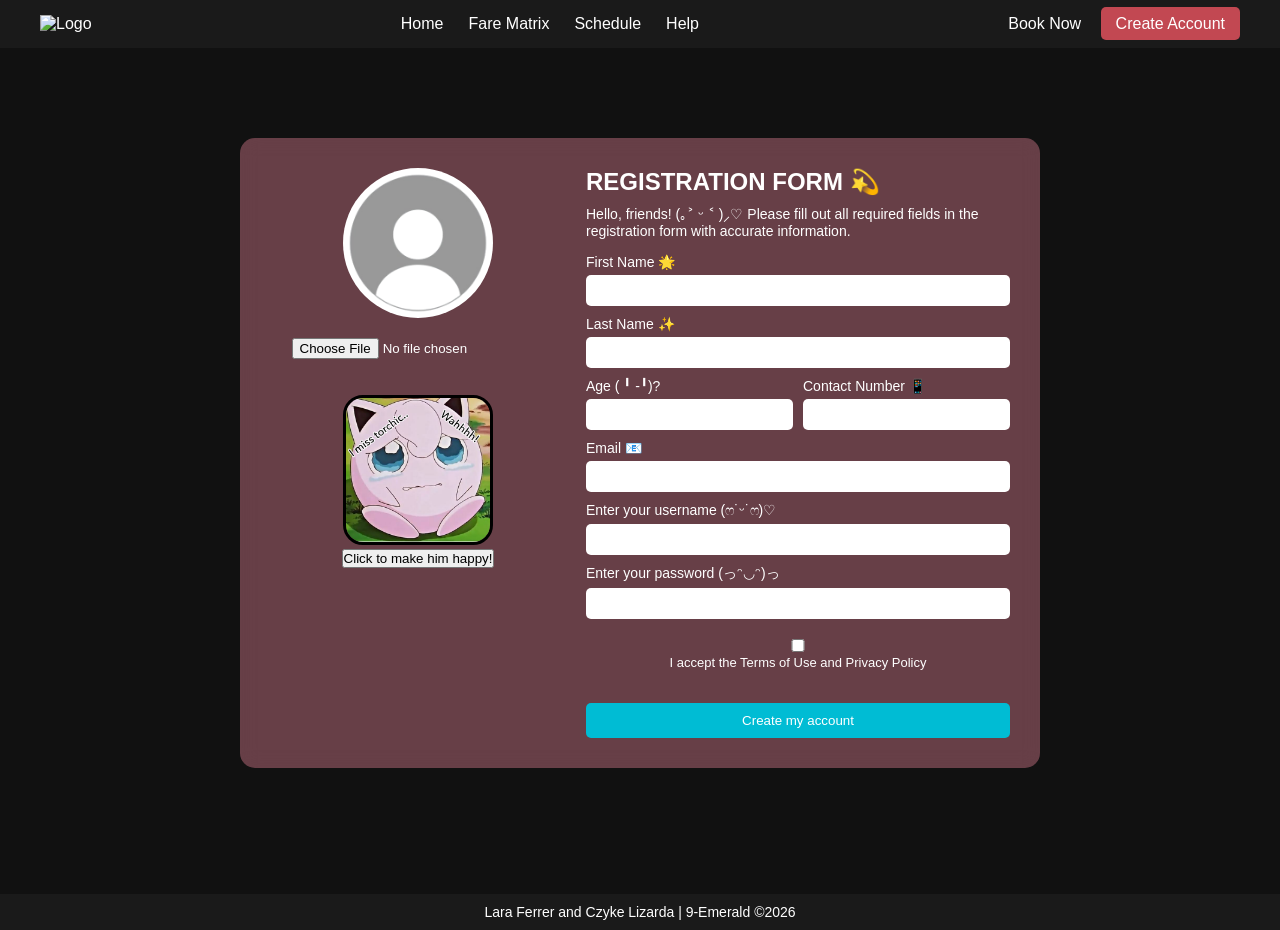
==== page1.html @ e062da01 "Update and rename pgae1.html to page1.html" ====
<!DOCTYPE html>
<html lang="en">
<head>
    <meta charset="UTF-8">
    <title>Registration Page</title>

    <link href="https://fonts.googleapis.com/css2?family=Quicksand:wght@400;600;700&display=swap" rel="stylesheet">
    <link rel="stylesheet" href="styles.css">
</head>
<body>
   <nav class="navbar">
    <div class="logo">
        <img src="logo.png" alt="Logo">
    </div>

    <ul class="nav-links">
        <li><a href="index.html">Home</a></li>
        <li><a href="page3.html">Fare Matrix</a></li>
        <li><a href="#">Schedule</a></li>
        <li><a href="#">Help</a></li>
    </ul>

    <div class="nav-buttons">
        <a href="#" class="book">Book Now</a>
        <a href="page1.html" class="create-btn">Create Account</a>
    </div>
</nav>

    <section class="hero">

        <div class="registration-card">

            <div class="left-panel">
                <div class="profile-placeholder">

                <img src="pfp.png" 
                style="width: 180px;
                height: 180px;
                border-radius: 50%;
                object-fit: cover;"
                id="pfp">

                </div>
                <input type="file" id="userfile">
                <div style="text-align: center;"> 

                <br>
                <br>

                <img src="sadjp.png"
                 id="jp"
                 style="width: 150px;
                 border-radius: 20px; 
                 border-style: solid; 
                 border-color: black;">

                <button onclick="document.getElementById('jp').src='happyjp.png'">
                 Click to make him happy!</button>

                </div>
            </div>

            <div class="right-panel">
                <h1>REGISTRATION FORM 💫</h1>

                <p class="instructions">
                    Hello, friends! (｡˃ ᵕ ˂ )⸝♡ Please fill out all required fields in the registration form with accurate information.
                </p>

                <form id="form">
                    <label>First Name 🌟</label>
                    <input type="text" id="FirstName" name="FirstName">

                    <label>Last Name ✨</label>
                    <input type="text" id="LastName" name="LastName">

                    <div class="row">
                        <div>
                            <label>Age ( ╹ -╹)?</label>
                            <input type="number" id="age" name="age">
                        </div>
                        <div>
                            <label>Contact Number 📱</label>
                            <input type="text" id="ContactNumber" name="ContactNumber">
                        </div>
                    </div>

                    <label>Email 📧</label>
                    <input type="email" id="Email" name="Email">

                    <label>Enter your username (ෆ˙ᵕ˙ෆ)♡</label>
                    <input type="text" id="User" name="User">

                    <label>Enter your password (っᵔ◡ᵔ)っ</label>
                    <input type="password" id="Pass" name="Pass">

                    <div style="text-align:center" class="terms">
                        <input type="checkbox">
                        <span>I accept the Terms of Use and Privacy Policy</span>
                    </div>
                    <br>

                    <button class="submit-btn" id="button1">Create my account</button>
                </form>
            </div>

        </div>
    </section>
    <br>
    <br>

    <script>
    document.addEventListener('DOMContentLoaded', () => {
    const userfile= document.getElementById('userfile');
    const pfp = document.getElementById('pfp');

    userfile.addEventListener('change', () => {
     const newpfp = userfile.files[0];
     if (!newpfp) return;
     const url= URL.createObjectURL(newpfp);
     pfp.src=url;
    });

     const form = document.getElementById('form');
     const button1 = document.getElementById("button1");

     let x=0;
     let y=7;
     button1.disabled=false;
      
     form.addEventListener('submit', (e) => {
    e.preventDefault();
    x=0;

      const FirstName = document.getElementById("FirstName").value;
         if (FirstName === "") {
            alert("You're missing your first name!");
            return;
         }   
         x++;

         const LastName = document.getElementById("LastName").value;
         if (LastName === "") {
            alert("You're missing your last name!");
            return;
         } 
         x++;

         const ContactNumber = document.getElementById("ContactNumber").value;
         if (ContactNumber === "") {
            alert("You're missing your contact number!");
            return;
         } 
         x++; 

         const Email = document.getElementById("Email").value;
         if (Email === "") {
            alert("You're missing your email!");
            return;
         } 
         x++;

         const User = document.getElementById("User").value;
         if (User === "") {
            alert("You're missing a username!");
            return;
         } 
         x++;

         const Pass = document.getElementById("Pass").value;
         if (Pass === "") {
            alert("You're missing a password!");
            return;
         } 
         x++;
       const age = Number(document.getElementById("age").value);
      if (age < 13) {
         alert("Oops! You need to be 13 years or older to make an account!");
         return;
      }

      if (age>120) {
            alert("Please enter a valid age.");
            return;
         }
         x++;
        if (x===y) {
            button1.disabled=false;}
            
            location.reload();
       });

    });

    </script>
    <footer>
        Lara Ferrer and Czyke Lizarda | 9-Emerald ©2026
    </footer>

</body>
</html>
---- styles.css ----
* {
    margin: 0;
    padding: 0;
    box-sizing: border-box;
    font-family: Arial, sans-serif;
}

body {
    background-color: #111;
    color: white;
}

.navbar {
    display: flex;
    justify-content: space-between;
    align-items: center;
    padding: 15px 40px;
    background-color: #1a1a1a;
}

.nav-links {
    list-style: none;
    display: flex;
    gap: 25px;
}

.nav-links a {
    color: white;
    text-decoration: none;
}

.nav-buttons .book {
    margin-right: 15px;
    color: white;
    text-decoration: none;
}

.create-btn {
    background-color: #c24852;
    padding: 8px 15px;
    border-radius: 5px;
    text-decoration: none;
    color: white;
}

/* Hero Background */
.hero {
    height: 90vh;
    background: url("https://i.pinimg.com/1200x/09/6e/8d/096e8d6437d9e26e7f9ac17f3063725d.jpg") no-repeat center center/cover;
    display: flex;
    justify-content: center;
    align-items: center;
}

/* Registration Card */
.registration-card {
    display: flex;
    width: 800px;
    background: rgba(184, 107, 122, 0.517); /* <-- added transparency */
    backdrop-filter: blur(10px);
    border-radius: 15px;
    padding: 30px;
}

/* Left Panel */
.left-panel {
    width: 40%;
    text-align: center;
}

.profile-placeholder {
    width: 150px;
    height: 150px;
    background-color: rgb(255, 255, 255);
    color: black;
    border-radius: 50%;
    display: flex;
    justify-content: center;
    align-items: center;
    margin: 0 auto 20px;
    font-size: 14px;
}

.upload-btn {
    margin-top: 10px;
    background-color: #61868a;
    border: none;
    padding: 8px 12px;
    color: white;
    border-radius: 5px;
    cursor: pointer;
}

/* Right Panel */
.right-panel {
    width: 60%;
    padding-left: 20px;
}

.right-panel h1 {
    margin-bottom: 10px;
}

.instructions {
    font-size: 14px;
    margin-bottom: 15px;
}

form label {
    display: block;
    margin-top: 10px;
    font-size: 14px;
}

form input {
    width: 100%;
    padding: 8px;
    margin-top: 5px;
    border-radius: 5px;
    border: none;
}

.row {
    display: flex;
    gap: 10px;
}

.row div {
    flex: 1;
}

.terms {
    margin-top: 15px;
    font-size: 13px;
}

.submit-btn {
    width: 100%;
    margin-top: 15px;
    padding: 10px;
    background-color: #00bcd4;
    border: none;
    color: white;
    border-radius: 5px;
    cursor: pointer;
}

.cancel-btn {
    width: 100%;
    margin-top: 10px;
    padding: 10px;
    background-color: #ccc;
    border: none;
    border-radius: 5px;
    cursor: pointer;
}


footer {
    text-align: center;
    padding: 10px;
    background-color: #1a1a1a;
    font-size: 14px;
}

/* Home Page */

.home-text {
    color: black;

}

.homebg {
   height: 90vh;
    background: url("https://wallpapers.com/images/hd/jigglypuff-background-1831nr80w9atg3ku.jpg") no-repeat center center/cover;
    display: flex;
    justify-content: center;
    align-items: center;
}

.welcome-card {
    max-width: 1000px;
    justify-content: center;
    align-items: center;
    text-align: center;
    background: hsl(350, 100%, 90%);
    padding: 35px;
    border-radius: 30%; 
}

.home-button {
    background-image: linear-gradient(to right, orange);
    padding: 20px;
    max-width: 250px;
    border-radius: 30%;
}
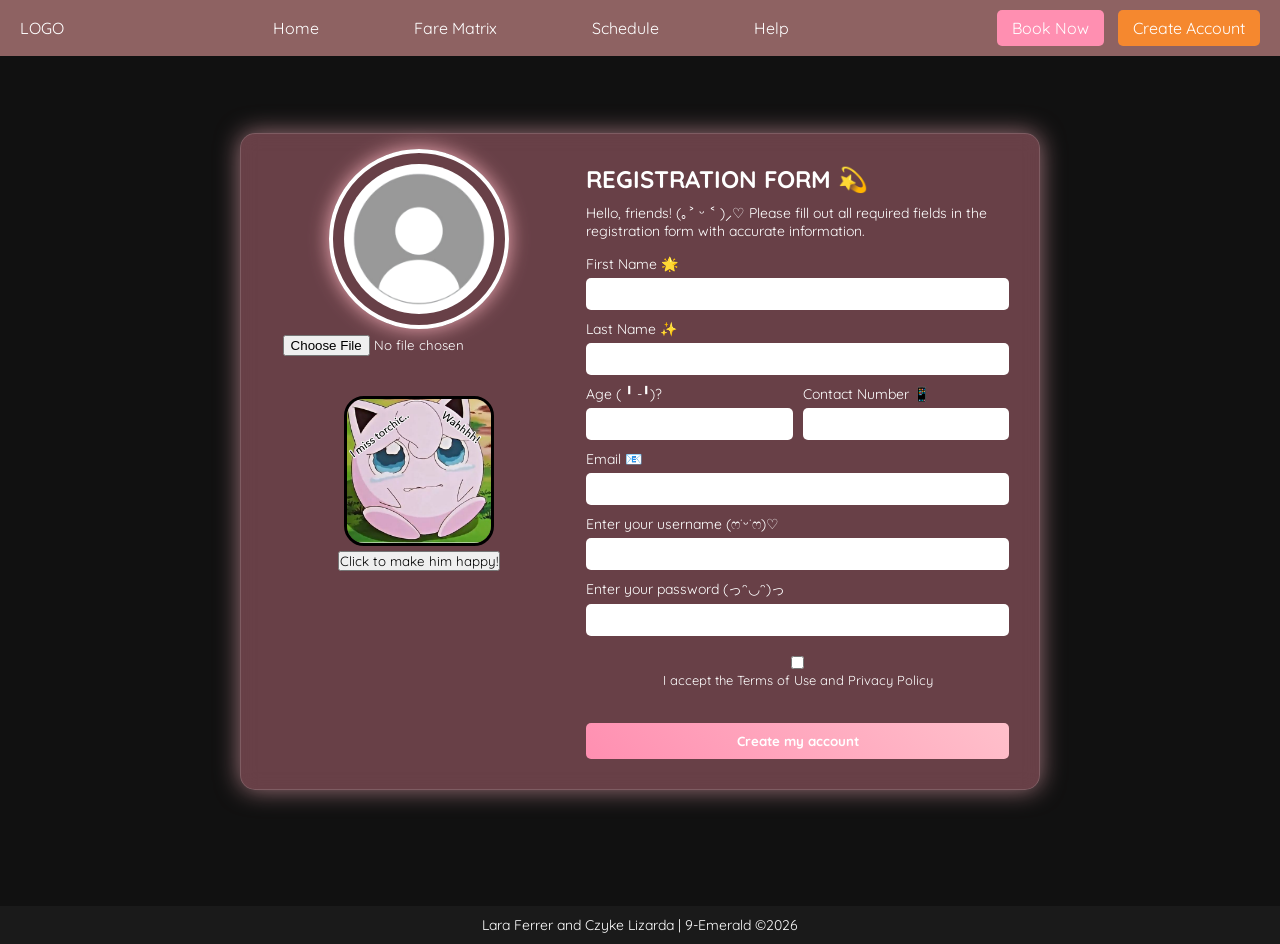
==== commit 0a4c6498: "Update page1.html" ====
--- a/page1.html
+++ b/page1.html
@@ -8,23 +8,19 @@
     <link rel="stylesheet" href="styles.css">
 </head>
 <body>
-   <nav class="navbar">
-    <div class="logo">
-        <img src="logo.png" alt="Logo">
-    </div>
-
-    <ul class="nav-links">
-        <li><a href="index.html">Home</a></li>
-        <li><a href="page3.html">Fare Matrix</a></li>
-        <li><a href="#">Schedule</a></li>
-        <li><a href="#">Help</a></li>
-    </ul>
-
-    <div class="nav-buttons">
-        <a href="#" class="book">Book Now</a>
-        <a href="page1.html" class="create-btn">Create Account</a>
-    </div>
-</nav>
+ <nav class="navbar">
+        <div class="logo">LOGO</div>
+        <ul class="nav-links">
+            <li><a href="index.html">Home</a></li>
+            <li><a href="page3.html">Fare Matrix</a></li>
+            <li><a href="page5.html">Schedule</a></li>
+            <li><a href="page2.html">Help</a></li>
+        </ul>
+        <div class="nav-buttons">
+            <a href="page3.html" class="book">Book Now</a>
+            <a href="page1.html" class="create-btn">Create Account</a>
+        </div>
+    </nav>
 
     <section class="hero">
 
@@ -110,7 +106,6 @@
     <br>
 
     <script>
-    document.addEventListener('DOMContentLoaded', () => {
     const userfile= document.getElementById('userfile');
     const pfp = document.getElementById('pfp');
 
@@ -190,7 +185,6 @@
             location.reload();
        });
 
-    });
 
     </script>
     <footer>
@@ -199,4 +193,3 @@
 
 </body>
 </html>
-
--- a/styles.css
+++ b/styles.css
@@ -2,7 +2,7 @@
     margin: 0;
     padding: 0;
     box-sizing: border-box;
-    font-family: Arial, sans-serif;
+    font-family: 'Quicksand', sans-serif;
 }
 
 body {
@@ -14,55 +14,73 @@
     display: flex;
     justify-content: space-between;
     align-items: center;
-    padding: 15px 40px;
-    background-color: #1a1a1a;
+    padding: 10px 20px; 
+    background-color: #8e6262;
+    max-height: 80px;   
+    overflow: hidden;   
 }
 
 .nav-links {
     list-style: none;
     display: flex;
-    gap: 25px;
+    gap: 15px; 
 }
 
 .nav-links a {
     color: white;
     text-decoration: none;
+    padding: 10px 40px; 
 }
 
 .nav-buttons .book {
-    margin-right: 15px;
-    color: white;
+    margin-right: 10px;
+    background-color: #ff8fb1; 
+    color: white;            
+    text-decoration: none;   
+    padding: 8px 15px;       
+    border-radius: 5px;      
+    display: inline-block;  
+}
+
+.logo img {
+    height: 91px; 
+    width: auto;
+    display: block;
+    margin-left: 20px;
+}
+
+
+.create-btn {
+    background-color: #f5882f;
+    padding: 8px 15px;
+    border-radius: 5px;
     text-decoration: none;
-}
-
-.create-btn {
-    background-color: #c24852;
-    padding: 8px 15px;
-    border-radius: 5px;
-    text-decoration: none;
-    color: white;
-}
-
-/* Hero Background */
+    color: white;
+}
+
 .hero {
-    height: 90vh;
+    min-height: 90vh;
+    padding: 40px 15px;
     background: url("https://i.pinimg.com/1200x/09/6e/8d/096e8d6437d9e26e7f9ac17f3063725d.jpg") no-repeat center center/cover;
     display: flex;
     justify-content: center;
     align-items: center;
 }
 
-/* Registration Card */
 .registration-card {
     display: flex;
-    width: 800px;
-    background: rgba(184, 107, 122, 0.517); /* <-- added transparency */
+    flex-wrap: wrap;
+    width: 100%;
+    max-width: 800px;
+    background: rgba(184, 107, 122, 0.52);
     backdrop-filter: blur(10px);
     border-radius: 15px;
     padding: 30px;
-}
-
-/* Left Panel */
+    box-shadow: 0 0 25px rgba(0,0,0,0.4);
+    border: 1px solid rgba(255,255,255,0.15);
+}
+
+
 .left-panel {
     width: 40%;
     text-align: center;
@@ -71,7 +89,7 @@
 .profile-placeholder {
     width: 150px;
     height: 150px;
-    background-color: rgb(255, 255, 255);
+    background-color: white;
     color: black;
     border-radius: 50%;
     display: flex;
@@ -91,7 +109,7 @@
     cursor: pointer;
 }
 
-/* Right Panel */
+
 .right-panel {
     width: 60%;
     padding-left: 20px;
@@ -138,7 +156,7 @@
     width: 100%;
     margin-top: 15px;
     padding: 10px;
-    background-color: #00bcd4;
+    background-color: #e66991;
     border: none;
     color: white;
     border-radius: 5px;
@@ -155,12 +173,61 @@
     cursor: pointer;
 }
 
-
 footer {
     text-align: center;
     padding: 10px;
     background-color: #1a1a1a;
     font-size: 14px;
+}
+
+@media (max-width: 700px) {
+    .registration-card {
+        flex-direction: column;
+        text-align: center;
+    }
+
+    .left-panel,
+    .right-panel {
+        width: 100%;
+        padding-left: 0;
+    }
+
+    .row {
+        flex-direction: column;
+    }
+}
+
+/* Effects and Animations */
+.registration-card{
+    box-shadow: 0 0 25px rgba(255,182,193,0.6);
+    animation: float 4s ease-in-out infinite;
+}
+
+@keyframes float{
+    0%,100%{transform:translateY(0);}
+    50%{transform:translateY(-10px);}
+}
+
+form input:focus{
+    outline:none;
+    border:2px solid #ff9eb5;
+    box-shadow:0 0 12px rgba(255,158,181,.8);
+}
+
+.submit-btn{
+    background:linear-gradient(45deg,#ff8fb1,#ffc0cb);
+    font-weight:bold;
+    transition:.25s;
+}
+
+.submit-btn:hover{
+    transform:scale(1.05);
+    box-shadow:0 0 18px rgba(255,170,200,.9);
+}
+
+#pfp{
+    border:4px solid white;
+    box-shadow:0 0 20px rgba(255,182,193,.9);
 }
 
 /* Home Page */
@@ -193,4 +260,45 @@
     padding: 20px;
     max-width: 250px;
     border-radius: 30%;
-}+}
+
+/* Help Page */
+
+.help-bg {
+   height: 90vh;
+    background: url("https://images8.alphacoders.com/561/thumb-1920-561869.jpg") no-repeat center center/cover;
+    text-align: center;
+    justify-content: center;
+    align-items: center;
+}
+
+.image-instruc {
+    height: 400px;
+
+}
+
+.prev-instruc {
+    margin-right: 20px;
+}
+
+/* Fare Guide */
+
+/* Fare Guide */
+
+.farebg {
+    height: 90vh;
+    background: url("https://images4.alphacoders.com/125/125914.jpg") no-repeat center center/cover;
+    text-align: center;
+    display: flex;
+    justify-content: center;
+    align-items: center;
+}
+
+.farebg2 {
+    background-color: rgba(249, 55, 117, 0.7);
+    padding: 100px; 
+    max-width: 50%;
+    border-radius: 20px;
+}
+
+
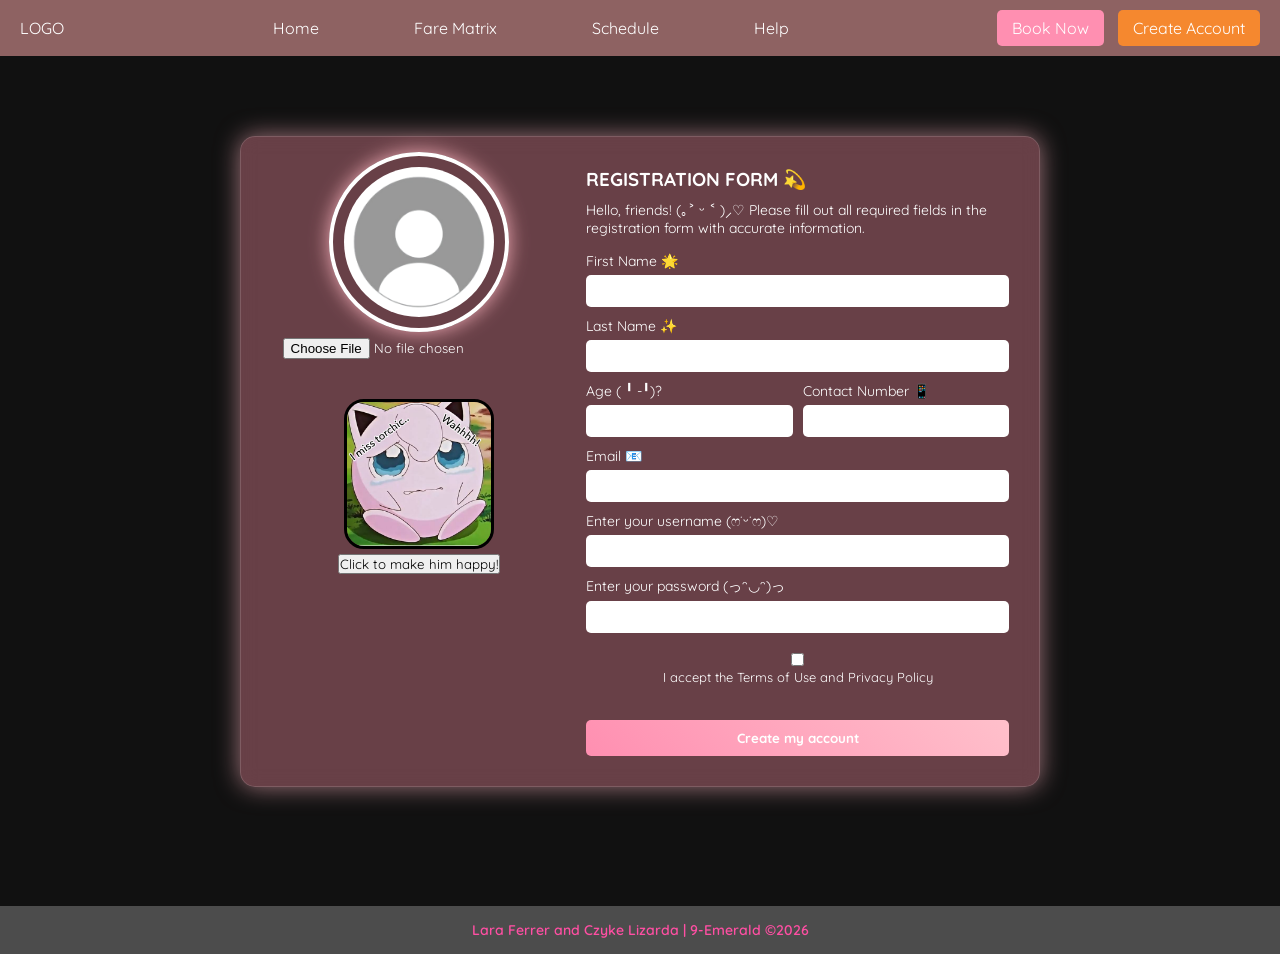
==== commit f7af49b1: "tets" ====
--- a/page1.html
+++ b/page1.html
@@ -8,6 +8,7 @@
     <link rel="stylesheet" href="styles.css">
 </head>
 <body>
+    <nav>
  <nav class="navbar">
         <div class="logo">LOGO</div>
         <ul class="nav-links">
@@ -193,3 +194,4 @@
 
 </body>
 </html>
+
--- a/styles.css
+++ b/styles.css
@@ -232,34 +232,99 @@
 
 /* Home Page */
 
-.home-text {
-    color: black;
-
+html, body {
+    height: 100%;
+    margin: 0;
+    padding: 0;
+    font-family: 'Quicksand', sans-serif;
+}
+
+.home-text{
+    color:#ca5353;
+    font-size:40px;
+    font-weight:600;
+    text-shadow:0 3px 12px rgba(255,105,180,0.4);
+    letter-spacing:1px;
 }
 
 .homebg {
-   height: 90vh;
-    background: url("https://wallpapers.com/images/hd/jigglypuff-background-1831nr80w9atg3ku.jpg") no-repeat center center/cover;
-    display: flex;
-    justify-content: center;
-    align-items: center;
-}
-
-.welcome-card {
-    max-width: 1000px;
-    justify-content: center;
-    align-items: center;
-    text-align: center;
-    background: hsl(350, 100%, 90%);
-    padding: 35px;
-    border-radius: 30%; 
-}
-
-.home-button {
-    background-image: linear-gradient(to right, orange);
-    padding: 20px;
-    max-width: 250px;
-    border-radius: 30%;
+    width: 100%;
+    height: 100vh;
+    background-image: url("https://i.pinimg.com/1200x/37/91/94/379194c922642ada47bc9533b42a1d2a.jpg");
+    background-size: cover; 
+    background-position: center;
+    background-repeat: no-repeat;
+    display: flex;
+    justify-content: center;
+    align-items: center;
+    animation: fadeIn 1.5s ease;
+    padding-top: 0; 
+}
+
+.welcome-card{
+    max-width:900px;
+    text-align:center;
+    background:rgba(255,255,255,0.25);
+    backdrop-filter:blur(14px);
+    padding:45px;
+    border-radius:40px;
+    box-shadow:0 20px 50px rgba(255,182,217,0.4);
+    border:2px solid rgba(255,255,255,0.5);
+    animation:floatCard 5s ease-in-out infinite;
+}
+
+.home-logo{
+    animation:floatLogo 3.5s ease-in-out infinite;
+}
+
+.home-button{
+    background:linear-gradient(135deg,#d89ca6,#f8a95f);
+    padding:18px 28px;
+    border:none;
+    border-radius:999px;
+    font-size:18px;
+    font-weight:600;
+    color:white;
+    cursor:pointer;
+    transition:all .35s ease;
+    box-shadow:0 8px 25px rgba(255,105,180,0.4);
+}
+.home-button:hover{
+    transform:scale(1.08);
+    box-shadow:0 0 25px rgba(255,182,217,0.9);
+    letter-spacing:1px;
+}
+
+.book:hover,
+.create-btn:hover{
+    transform:scale(1.1);
+    box-shadow:0 0 20px rgba(255,182,217,0.7);
+}
+
+footer{
+    text-align:center;
+    padding:15px;
+    background:rgba(255,255,255,0.25);
+    backdrop-filter:blur(10px);
+    color:#ff4fa3;
+    font-weight:600;
+}
+
+@keyframes floatLogo{
+    0%{transform:translateY(0)}
+    50%{transform:translateY(-12px)}
+    100%{transform:translateY(0)}
+}
+
+@keyframes floatCard{
+    0%{transform:translateY(0)}
+    50%{transform:translateY(-10px)}
+    100%{transform:translateY(0)}
+}
+
+@keyframes fadeIn{
+    from{opacity:0; transform:scale(.97)}
+    to{opacity:1; transform:scale(1)}
 }
 
 /* Help Page */
@@ -283,22 +348,16 @@
 
 /* Fare Guide */
 
-/* Fare Guide */
-
 .farebg {
     height: 90vh;
     background: url("https://images4.alphacoders.com/125/125914.jpg") no-repeat center center/cover;
     text-align: center;
-    display: flex;
-    justify-content: center;
-    align-items: center;
-}
-
-.farebg2 {
-    background-color: rgba(249, 55, 117, 0.7);
-    padding: 100px; 
-    max-width: 50%;
-    border-radius: 20px;
-}
-
-
+    justify-content: center;
+    align-items: center;
+}
+
+.map {
+    width:90%;
+    border: #111 solid 3px;;
+}
+
